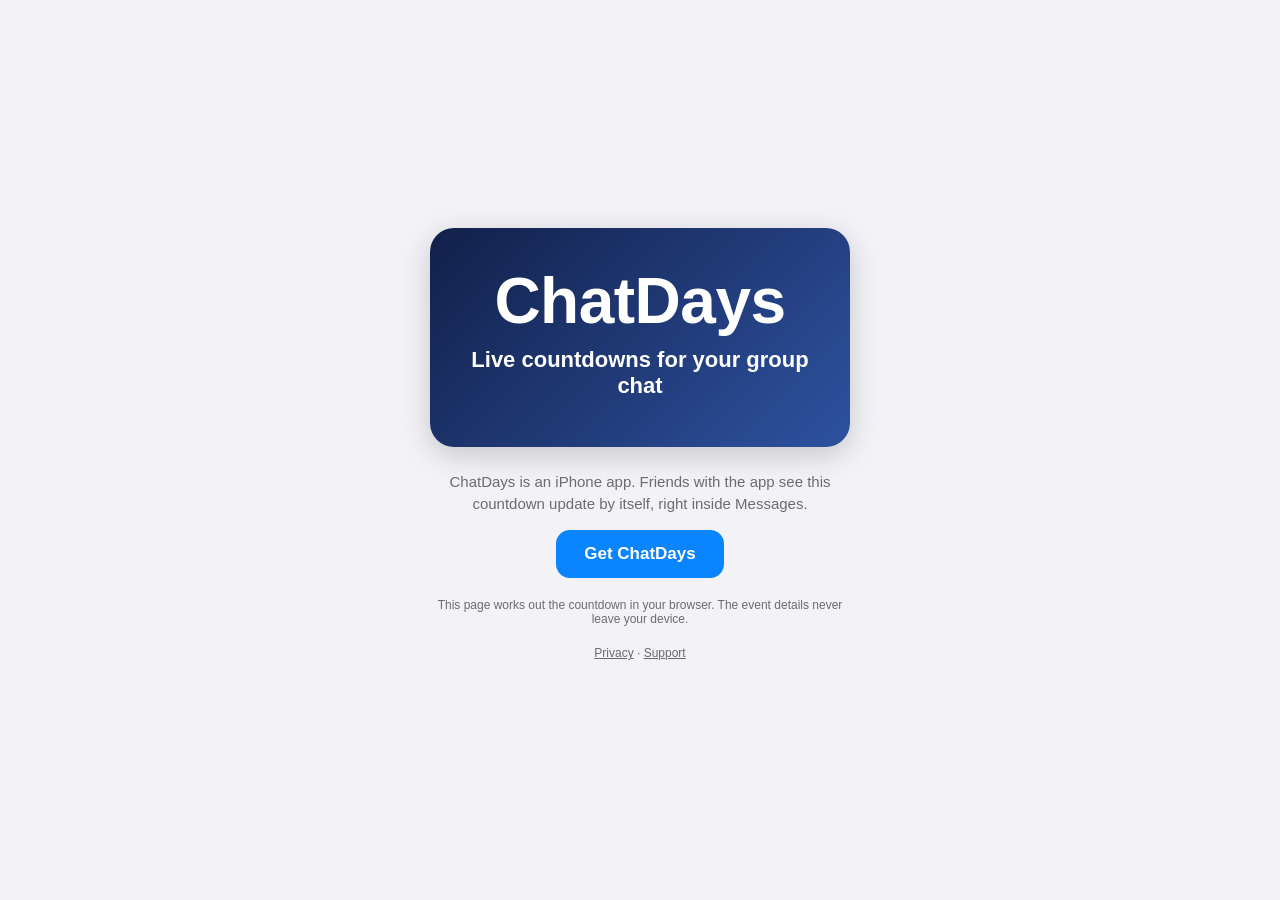
==== index.html @ 1938d6cf "Initial commit Privacy policy" ====
<!doctype html>
<html lang="en">
<head>
<meta charset="utf-8">
<meta name="viewport" content="width=device-width, initial-scale=1, viewport-fit=cover">
<title>ChatDays: live countdowns in your group chat</title>
<meta name="description" content="Share a countdown that stays correct in your iMessage chats.">
<meta property="og:title" content="ChatDays: live countdowns in your group chat">
<meta property="og:description" content="Share a countdown that stays correct in your iMessage chats.">
<!-- After the app has an App Store record, add its ID so Safari on iPhone shows an install banner:
<meta name="apple-itunes-app" content="app-id=YOUR_APP_ID">
-->
<style>
  :root { color-scheme: light dark; --page: #f2f2f7; --ink: #1c1c1e; --muted: #6c6c70; }
  @media (prefers-color-scheme: dark) { :root { --page: #000; --ink: #f2f2f7; --muted: #98989d; } }
  * { box-sizing: border-box; }
  body {
    margin: 0; min-height: 100vh; display: flex; align-items: center; justify-content: center;
    padding: max(20px, env(safe-area-inset-top)) 20px max(20px, env(safe-area-inset-bottom));
    background: var(--page); color: var(--ink);
    font-family: -apple-system, BlinkMacSystemFont, "Segoe UI", Roboto, Helvetica, Arial, sans-serif;
  }
  main { width: 100%; max-width: 420px; text-align: center; }
  .card {
    border-radius: 24px; padding: 40px 24px; margin-bottom: 24px;
    background: linear-gradient(135deg, #12204a, #2e52a0); color: #fff;
    box-shadow: 0 8px 30px rgba(0,0,0,.18);
  }
  .headline { font-size: clamp(40px, 14vw, 64px); font-weight: 800; line-height: 1.05; letter-spacing: -.5px; }
  .title { font-size: 22px; font-weight: 600; margin-top: 12px; overflow-wrap: anywhere; }
  .date { font-size: 15px; opacity: .85; margin-top: 8px; }
  .pitch { color: var(--muted); font-size: 15px; line-height: 1.45; margin: 0 0 16px; }
  .button {
    display: inline-block; padding: 14px 28px; border-radius: 14px; background: #0a84ff; color: #fff;
    font-weight: 600; font-size: 17px; text-decoration: none;
  }
  .fine { color: var(--muted); font-size: 12px; margin-top: 20px; }
  .fine a { color: inherit; }
  [hidden] { display: none !important; }
</style>
</head>
<body>
<main>
  <div class="card" id="card" role="img" aria-live="polite">
    <div class="headline" id="headline">ChatDays</div>
    <div class="title" id="title">Live countdowns for your group chat</div>
    <div class="date" id="date"></div>
  </div>
  <p class="pitch" id="pitch">ChatDays is an iPhone app. Friends with the app see this countdown update by itself, right inside Messages.</p>
  <a class="button" id="get" href="#">Get ChatDays</a>
  <p class="fine">This page works out the countdown in your browser. The event details never leave your device.</p>
  <p class="fine"><a href="privacy.html">Privacy</a> &middot; <a href="support.html">Support</a></p>
</main>
<script>
(function () {
  "use strict";

  // TODO: replace with the real App Store link once the app has a listing.
  var APP_STORE_URL = "https://www.apple.com/app-store/";
  document.getElementById("get").href = APP_STORE_URL;

  // The details arrive in the URL fragment (after #), which browsers never send to a server.
  // '+' is escaped first because URLSearchParams would otherwise turn it into a space.
  var params = new URLSearchParams(location.hash.slice(1).replace(/\+/g, "%2B"));

  var HEX = /^[0-9a-f]{6}$/i;
  function hexOr(value, fallback) { return value && HEX.test(value) ? value : fallback; }

  function luminance(hex) {
    var channels = [0, 2, 4].map(function (i) {
      var c = parseInt(hex.substr(i, 2), 16) / 255;
      return c <= 0.03928 ? c / 12.92 : Math.pow((c + 0.055) / 1.055, 2.4);
    });
    return 0.2126 * channels[0] + 0.7152 * channels[1] + 0.0722 * channels[2];
  }
  function contrast(a, b) {
    var x = luminance(a), y = luminance(b);
    return (Math.max(x, y) + 0.05) / (Math.min(x, y) + 0.05);
  }
  // Same rule as the app: keep the chosen text colour if it is readable on every
  // background colour, otherwise use white or black, whichever reads better.
  function effectiveText(text, backgrounds) {
    function worst(c) { return Math.min.apply(null, backgrounds.map(function (b) { return contrast(c, b); })); }
    if (worst(text) >= 4.5) return text;
    return worst("FFFFFF") >= worst("000000") ? "FFFFFF" : "000000";
  }

  var match = /^(\d{4})-(\d{2})-(\d{2})$/.exec(params.get("d") || "");
  var event = null;
  if (match) {
    var y = +match[1], m = +match[2], d = +match[3];
    var probe = new Date(Date.UTC(y, m - 1, d));
    if (probe.getUTCFullYear() === y && probe.getUTCMonth() === m - 1 && probe.getUTCDate() === d) {
      event = { y: y, m: m, d: d, utc: probe.getTime() };
    }
  }
  if (!event) return;   // no countdown in the link: leave the plain promo page

  var title = (params.get("t") || "").slice(0, 60);
  var emoji = Array.from(params.get("e") || "").slice(0, 1).join("");

  var bg = hexOr(params.get("bg"), "12204A");
  var bg2 = hexOr(params.get("bg2"), null) || bg;
  var fg = hexOr(params.get("fg"), "FFFFFF");
  var card = document.getElementById("card");
  card.style.background = "linear-gradient(135deg, #" + bg + ", #" + bg2 + ")";
  card.style.color = "#" + effectiveText(fg, [bg, bg2]);

  var dateText = new Intl.DateTimeFormat(undefined,
    { day: "numeric", month: "long", year: "numeric", timeZone: "UTC" }).format(new Date(event.utc));

  function headline(days) {
    if (days > 1) return days + " DAYS";
    if (days === 1) return "TOMORROW";
    if (days === 0) return "TODAY!";
    return "EVENT PASSED";
  }

  function render() {
    var now = new Date();
    var today = Date.UTC(now.getFullYear(), now.getMonth(), now.getDate());   // the viewer's local calendar day
    var days = Math.round((event.utc - today) / 86400000);
    document.getElementById("headline").textContent = headline(days);
    document.getElementById("title").textContent = (emoji ? emoji + " " : "") + (title || "Countdown");
    document.getElementById("date").textContent = dateText;
    card.setAttribute("aria-label", headline(days) + ", " + (title || "countdown") + ", " + dateText);
    document.getElementById("pitch").textContent =
      "This countdown is live. Get ChatDays to send your own, and to see countdowns update by themselves inside Messages.";
    document.title = headline(days) + " \u00B7 " + (title || "ChatDays");
  }

  function scheduleNextMidnight() {
    var now = new Date();
    var next = new Date(now.getFullYear(), now.getMonth(), now.getDate() + 1, 0, 0, 1);
    setTimeout(function () { render(); scheduleNextMidnight(); }, next - now);
  }

  render();
  scheduleNextMidnight();
  document.addEventListener("visibilitychange", function () { if (!document.hidden) render(); });
})();
</script>
</body>
</html>
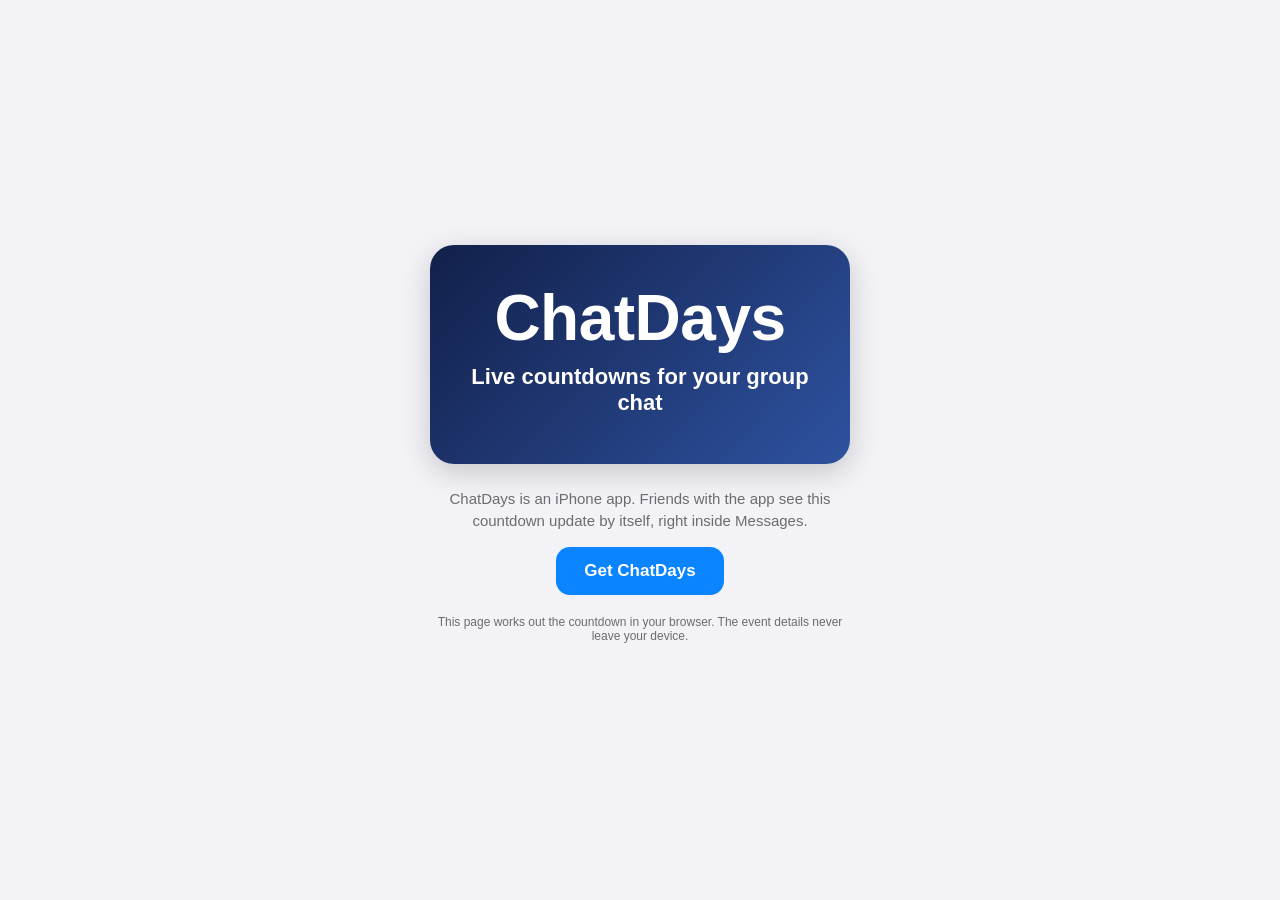
==== commit 46e9dd2b: "Update index.html To support count up" ====
--- a/index.html
+++ b/index.html
@@ -35,7 +35,6 @@
     font-weight: 600; font-size: 17px; text-decoration: none;
   }
   .fine { color: var(--muted); font-size: 12px; margin-top: 20px; }
-  .fine a { color: inherit; }
   [hidden] { display: none !important; }
 </style>
 </head>
@@ -49,7 +48,6 @@
   <p class="pitch" id="pitch">ChatDays is an iPhone app. Friends with the app see this countdown update by itself, right inside Messages.</p>
   <a class="button" id="get" href="#">Get ChatDays</a>
   <p class="fine">This page works out the countdown in your browser. The event details never leave your device.</p>
-  <p class="fine"><a href="privacy.html">Privacy</a> &middot; <a href="support.html">Support</a></p>
 </main>
 <script>
 (function () {
@@ -109,10 +107,31 @@
   var dateText = new Intl.DateTimeFormat(undefined,
     { day: "numeric", month: "long", year: "numeric", timeZone: "UTC" }).format(new Date(event.utc));
 
-  function headline(days) {
+  // "u=1" means keep counting after the date (anniversaries): days since.
+  var countsUp = params.get("u") === "1";
+
+  // Whole calendar years, then whole months beyond them (a month counts once its day-of-month
+  // has been reached, clamped for short months, like the app).
+  function breakdown(now) {
+    var ty = now.getFullYear(), tm = now.getMonth() + 1, td = now.getDate();
+    var total = (ty - event.y) * 12 + (tm - event.m);
+    var anniversaryDay = Math.min(event.d, new Date(ty, tm, 0).getDate());
+    if (td < anniversaryDay) total -= 1;
+    return { years: Math.floor(total / 12), months: total % 12 };
+  }
+
+  function headline(days, parts) {
     if (days > 1) return days + " DAYS";
     if (days === 1) return "TOMORROW";
     if (days === 0) return "TODAY!";
+    if (countsUp) {
+      if (parts.years >= 1) {
+        var y = parts.years === 1 ? "1 YEAR" : parts.years + " YEARS";
+        if (parts.months === 0) return y;
+        return y + ", " + (parts.months === 1 ? "1 MONTH" : parts.months + " MONTHS");
+      }
+      return days === -1 ? "1 DAY" : (-days) + " DAYS";
+    }
     return "EVENT PASSED";
   }
 
@@ -120,13 +139,17 @@
     var now = new Date();
     var today = Date.UTC(now.getFullYear(), now.getMonth(), now.getDate());   // the viewer's local calendar day
     var days = Math.round((event.utc - today) / 86400000);
-    document.getElementById("headline").textContent = headline(days);
+    var parts = breakdown(now);
+    var head = headline(days, parts);
+    document.getElementById("headline").textContent = head;
     document.getElementById("title").textContent = (emoji ? emoji + " " : "") + (title || "Countdown");
-    document.getElementById("date").textContent = dateText;
-    card.setAttribute("aria-label", headline(days) + ", " + (title || "countdown") + ", " + dateText);
+    var since = countsUp && days < 0;
+    var more = since && parts.years >= 1 ? " \u00B7 " + (-days).toLocaleString() + " days" : "";
+    document.getElementById("date").textContent = (since ? "Since " : "") + dateText + more;
+    card.setAttribute("aria-label", head + ", " + (title || "countdown") + ", " + dateText);
     document.getElementById("pitch").textContent =
       "This countdown is live. Get ChatDays to send your own, and to see countdowns update by themselves inside Messages.";
-    document.title = headline(days) + " \u00B7 " + (title || "ChatDays");
+    document.title = head + " \u00B7 " + (title || "ChatDays");
   }
 
   function scheduleNextMidnight() {
